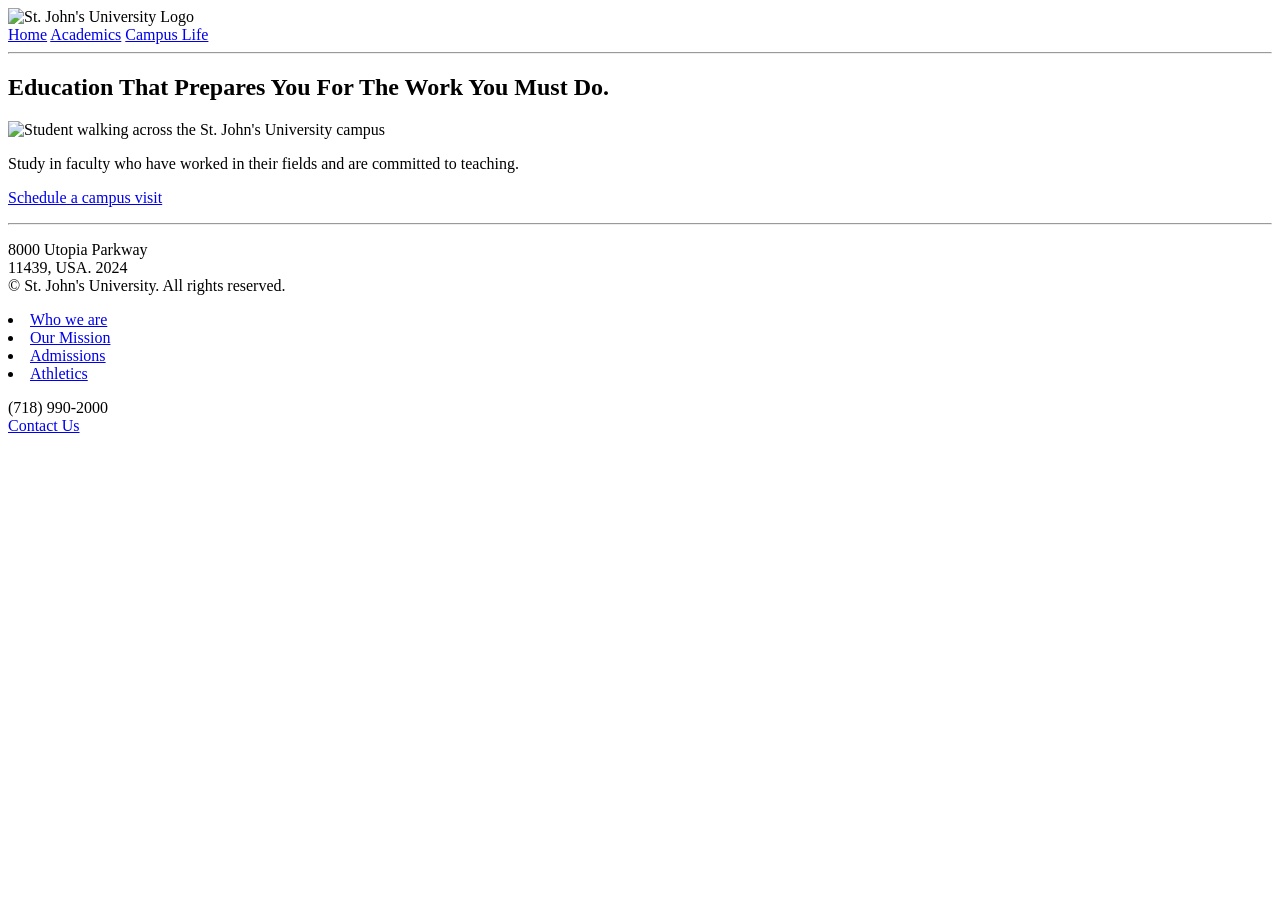
==== Index.html @ b82ebd68 "Update logo and navigation links in Index.html" ====
<!DOCTYPE html> 
<html lang="en">
<head>
    <meta charset="UTF-8">
    <meta name="viewport" content="width=device-width, initial-scale=1.0">
    <title>St. John's University | Home</title>
    <link rel="stylesheet" href="styles.css">
</head>

<body> 

    <header> 
        <img src="https://upload.wikimedia.org/wikipedia/commons/4/4a/St_Johns_Uni_crest.svg?utm_source=en.wikipedia.org&utm_campaign=index&utm_content=original" 
        alt="St. John's University Logo" width="150" height="150"> 
        <nav> 
            <a href="index.html">Home</a>
            
            <a href="academics.html">Academics</a>

            <a href="campus.html">Campus Life</a>
        </nav>
    </header>

    <hr> 

    <main> 
        <section> 
            <h1> Education That Prepares You For The Work You Must Do.</h1> 
            <img src="https://encrypted-tbn0.gstatic.com/images?q=tbn:ANd9GcQdTK5ySzW2jfe69_5_0PP2D6YKnJMgBWIVSECyuvc-iw&s=10" 
            alt="Student walking across the St. John's University campus" width="447" height="447">

            <p> Study in faculty who have worked in their fields and are committed to teaching.</p>

            <p> <a href="visit.html"> Schedule a campus visit </a> </p>
        </section>
    </main>


    <hr>


    <footer> 
        <p> 8000 Utopia Parkway <br> 11439, USA. 2024 <br> &copy; St. John's University. All rights reserved.</p> 
        
        <u1> 
            <li><a href="about.html"> Who we are</a></li>
            <li><a href="mission.html">  Our Mission</a></li>
            <li><a href="admissions.html"> Admissions</a></li>
            <li><a href="athletics.html"> Athletics</a></li>
        </u1>

        <p> (718) 990-2000 <br> <a href="mailto:info@stjohns.edu"> Contact Us</a></p>



    </footer>

</body>
</html>
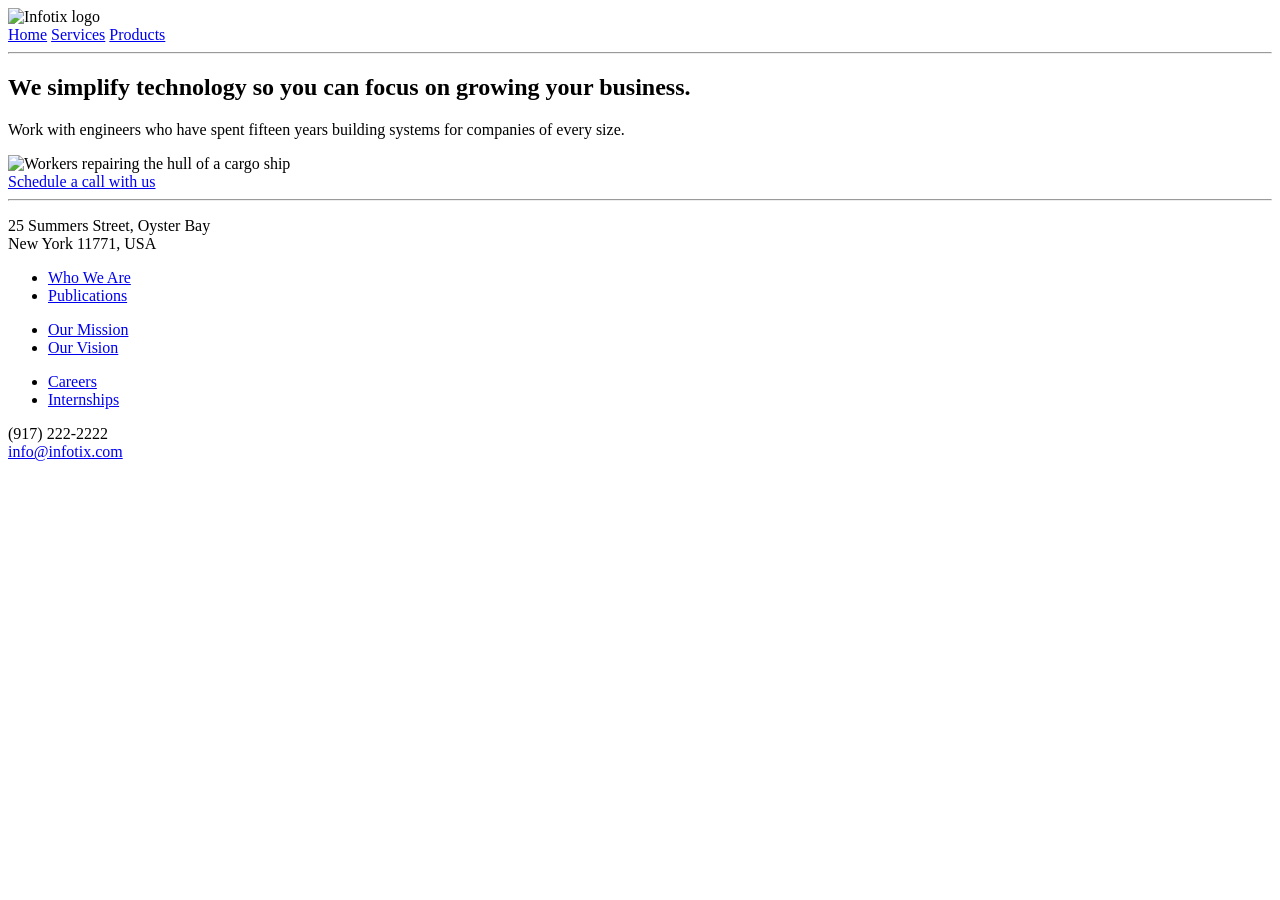
==== commit 94a2842d: "Update Index.html for Infotix branding" ====
--- a/Index.html
+++ b/Index.html
@@ -1,58 +1,81 @@
-<!DOCTYPE html> 
+<!DOCTYPE html>
 <html lang="en">
 <head>
     <meta charset="UTF-8">
     <meta name="viewport" content="width=device-width, initial-scale=1.0">
-    <title>St. John's University | Home</title>
+    <title>Infotix | Home</title>
+
+    <link rel="preconnect" href="https://fonts.googleapis.com">
+    <link rel="preconnect" href="https://fonts.gstatic.com" crossorigin>
+    <link href="https://fonts.googleapis.com/css2?family=Poppins:wght@300;400;500;600;700&display=swap" rel="stylesheet">
+
     <link rel="stylesheet" href="styles.css">
 </head>
 
-<body> 
+<body>
 
-    <header> 
-        <img src="https://upload.wikimedia.org/wikipedia/commons/4/4a/St_Johns_Uni_crest.svg?utm_source=en.wikipedia.org&utm_campaign=index&utm_content=original" 
-        alt="St. John's University Logo" width="150" height="150"> 
-        <nav> 
+    <header>
+        <img src="images/logo.png" alt="Infotix logo">
+        <nav>
             <a href="index.html">Home</a>
-            
-            <a href="academics.html">Academics</a>
-
-            <a href="campus.html">Campus Life</a>
+            <a href="services.html">Services</a>
+            <a href="products.html">Products</a>
         </nav>
     </header>
 
-    <hr> 
+    <hr>
 
-    <main> 
-        <section> 
-            <h1> Education That Prepares You For The Work You Must Do.</h1> 
-            <img src="https://encrypted-tbn0.gstatic.com/images?q=tbn:ANd9GcQdTK5ySzW2jfe69_5_0PP2D6YKnJMgBWIVSECyuvc-iw&s=10" 
-            alt="Student walking across the St. John's University campus" width="447" height="447">
+    <main>
+        <!-- class="hero" makes this two columns -->
+        <section class="hero">
 
-            <p> Study in faculty who have worked in their fields and are committed to teaching.</p>
+            <div>
+                <h1>We simplify technology so you can focus on growing your business.</h1>
+                <p class="sub">
+                    Work with engineers who have spent fifteen years building
+                    systems for companies of every size.
+                </p>
+            </div>
 
-            <p> <a href="visit.html"> Schedule a campus visit </a> </p>
+            <div>
+                <img src="images/hero.jpg"
+                     alt="Workers repairing the hull of a cargo ship">
+            </div>
+
         </section>
+
+        <div class="cta-wrap">
+            <a href="contact.html" class="button">Schedule a call with us</a>
+        </div>
     </main>
-
 
     <hr>
 
+    <footer>
+        <p>
+            25 Summers Street, Oyster Bay<br>
+            New York 11771, USA
+        </p>
 
-    <footer> 
-        <p> 8000 Utopia Parkway <br> 11439, USA. 2024 <br> &copy; St. John's University. All rights reserved.</p> 
-        
-        <u1> 
-            <li><a href="about.html"> Who we are</a></li>
-            <li><a href="mission.html">  Our Mission</a></li>
-            <li><a href="admissions.html"> Admissions</a></li>
-            <li><a href="athletics.html"> Athletics</a></li>
-        </u1>
+        <ul>
+            <li><a href="about.html">Who We Are</a></li>
+            <li><a href="publications.html">Publications</a></li>
+        </ul>
 
-        <p> (718) 990-2000 <br> <a href="mailto:info@stjohns.edu"> Contact Us</a></p>
+        <ul>
+            <li><a href="mission.html">Our Mission</a></li>
+            <li><a href="vision.html">Our Vision</a></li>
+        </ul>
 
+        <ul>
+            <li><a href="careers.html">Careers</a></li>
+            <li><a href="internships.html">Internships</a></li>
+        </ul>
 
-
+        <p>
+            (917) 222-2222<br>
+            <a href="mailto:info@infotix.com">info@infotix.com</a>
+        </p>
     </footer>
 
 </body>
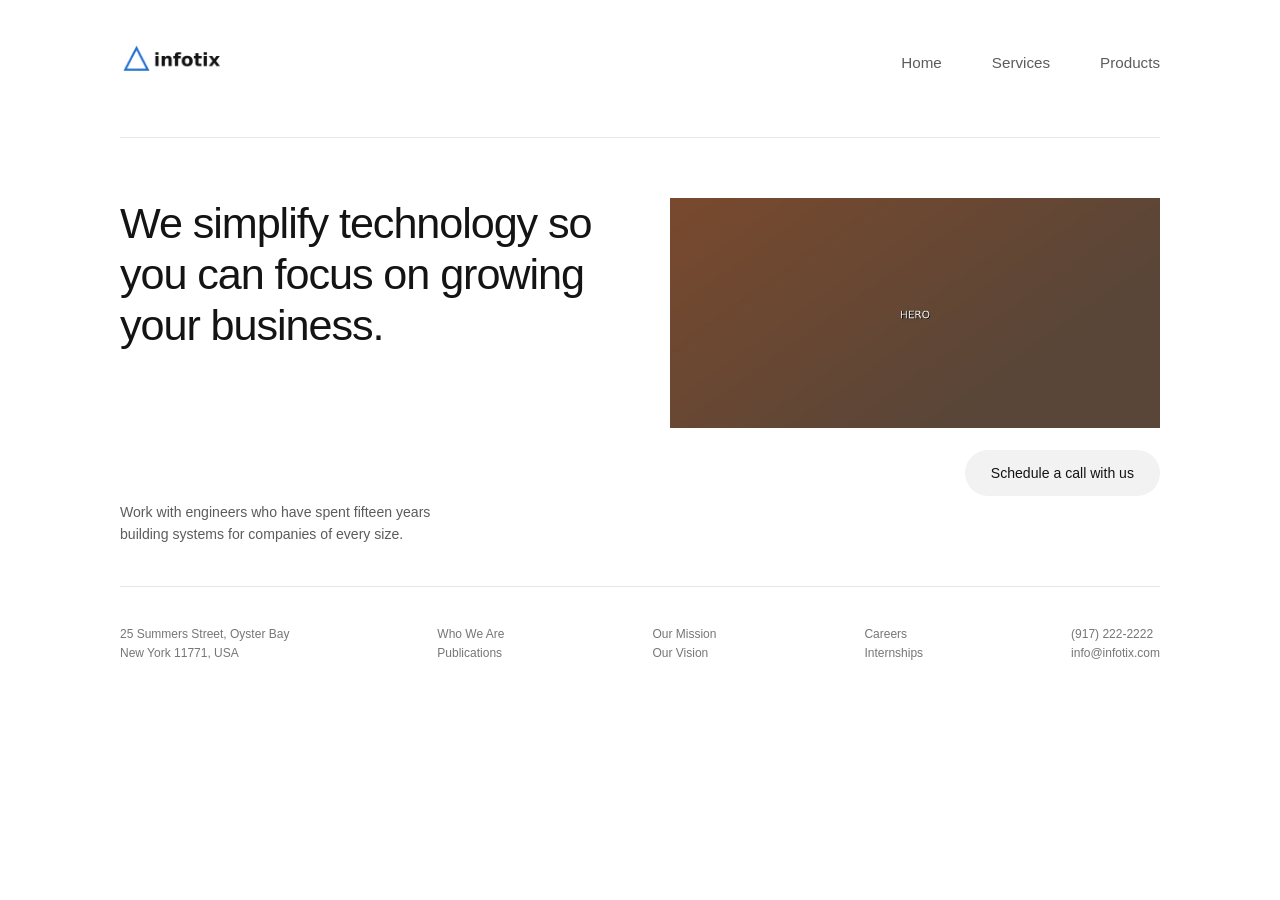
==== commit 3dd1f902: "Update hero section and image alt text" ====
--- a/Index.html
+++ b/Index.html
@@ -26,7 +26,6 @@
     <hr>
 
     <main>
-        <!-- class="hero" makes this two columns -->
         <section class="hero">
 
             <div>
@@ -39,14 +38,13 @@
 
             <div>
                 <img src="images/hero.jpg"
-                     alt="Workers repairing the hull of a cargo ship">
-            </div>
+                     alt="A team of engineers working together in an office">
 
-        </section>
+            <div class="cta-wrap">
+            <a href="contact.html" class="button">Schedule a call with us</a>
+          </div>
+        </div>
 
-        <div class="cta-wrap">
-            <a href="contact.html" class="button">Schedule a call with us</a>
-        </div>
     </main>
 
     <hr>
--- a/styles.css
+++ b/styles.css
@@ -0,0 +1,195 @@
+/* ==========================================================
+   Infotix — stylesheet
+   ========================================================== */
+
+/* ---------- 1. RESET ---------- */
+* {
+  margin: 0;
+  padding: 0;
+  box-sizing: border-box;
+}
+
+/* ---------- 2. PAGE BASICS ---------- */
+body {
+  font-family: "Poppins", Arial, sans-serif;
+  background-color: #ffffff;
+  color: #141414;
+  line-height: 1.6;
+  max-width: 1100px;
+  margin: 0 auto;
+  padding: 40px 30px;
+}
+
+img {
+  max-width: 100%;
+  height: auto;
+  display: block;
+}
+
+a {
+  color: #141414;
+  text-decoration: none;
+}
+
+/* ---------- 3. HEADER AND NAV ---------- */
+header {
+  display: flex;
+  justify-content: space-between;
+  align-items: center;
+  padding-bottom: 50px;
+}
+
+header img {
+  width: 140px;
+}
+
+nav {
+  display: flex;
+  gap: 50px;
+}
+
+nav a {
+  font-size: 0.95rem;
+  color: #5c5c5c;
+}
+
+nav a:hover {
+  color: #141414;
+}
+
+/* ---------- 4. HORIZONTAL LINE ---------- */
+hr {
+  border: none;
+  border-top: 1px solid #e6e6e6;
+  margin: 0;
+}
+
+/* ---------- 5. HERO (homepage) ---------- */
+.hero {
+  display: grid;
+  grid-template-columns: 1fr 1fr;
+  gap: 60px;
+  padding: 60px 0 20px;
+}
+
+.hero h1 {
+  font-size: 2.7rem;
+  font-weight: 500;
+  line-height: 1.18;
+  letter-spacing: -0.025em;
+}
+
+/* The big gap under the headline is what makes the
+   page feel open. Do not remove it. */
+.hero .sub {
+  font-size: 0.88rem;
+  color: #5c5c5c;
+  max-width: 340px;
+  margin-top: 150px;
+}
+
+.hero img {
+  width: 100%;
+  height: 230px;
+  object-fit: cover;
+}
+
+/* ---------- 6. BUTTON ---------- */
+.cta-wrap {
+  display: flex;
+  justify-content: flex-end;
+  margin: 22px 0 70px;
+}
+
+.button {
+  display: inline-block;
+  background-color: #f2f2f2;
+  padding: 12px 26px;
+  border-radius: 30px;
+  font-size: 0.88rem;
+}
+
+.button:hover {
+  background-color: #e4e4e4;
+}
+
+/* ---------- 7. PAGE HEADING ---------- */
+.page-heading {
+  font-size: 2.9rem;
+  font-weight: 300;
+  text-align: right;
+  letter-spacing: -0.025em;
+  margin: 60px 0 55px;
+}
+
+.page-heading strong {
+  font-weight: 700;
+}
+
+/* ---------- 8. FOUR-COLUMN GRID ---------- */
+.grid {
+  display: grid;
+  grid-template-columns: repeat(4, 1fr);
+  gap: 34px;
+  padding-bottom: 70px;
+}
+
+.grid h2 {
+  font-size: 1rem;
+  font-weight: 500;
+  margin-bottom: 11px;
+}
+
+.grid p {
+  font-size: 0.82rem;
+  color: #5c5c5c;
+  margin-bottom: 22px;
+}
+
+.grid img {
+  width: 100%;
+  height: 100px;
+  object-fit: cover;
+  border-radius: 7px;
+}
+
+/* ---------- 9. FOOTER ---------- */
+footer {
+  display: flex;
+  justify-content: space-between;
+  gap: 34px;
+  font-size: 0.75rem;
+  color: #767676;
+  padding: 38px 0 10px;
+}
+
+footer ul {
+  list-style: none;
+}
+
+footer a {
+  color: #767676;
+}
+
+footer a:hover {
+  color: #141414;
+}
+
+/* ---------- 10. MOBILE ---------- */
+@media (max-width: 820px) {
+  body { padding: 24px 18px; }
+
+  .hero,
+  .grid { grid-template-columns: 1fr; gap: 30px; }
+
+  .hero .sub { margin-top: 0; }
+  .hero h1 { font-size: 1.9rem; }
+
+  .page-heading { font-size: 1.9rem; text-align: left; margin: 30px 0; }
+
+  .cta-wrap { justify-content: flex-start; }
+
+  header, footer { flex-direction: column; align-items: flex-start; gap: 20px; }
+  nav { gap: 25px; }
+  .grid img { height: 170px; }
+}
